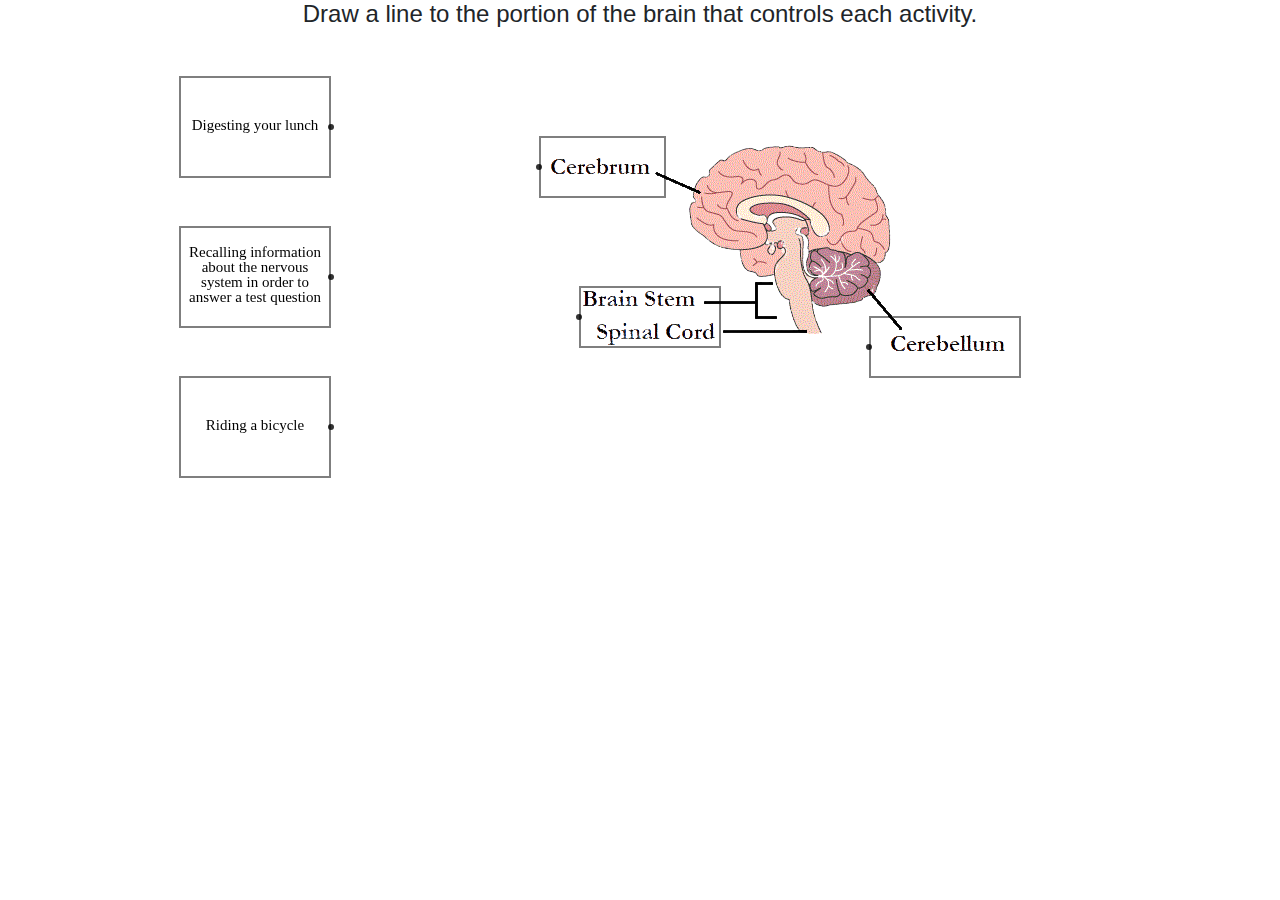
==== ConnectLines/slide12/index.html @ a7107f2c "iteration 1" ====
<!DOCTYPE html>

<html>
  <head>
    <!-- Headers -->
    <meta http-equiv="Content-Type" content="text/html; charset=UTF-8" />
    <meta name="viewport" content="width=device-width,initial-scale=1.0" />

    <link
      rel="stylesheet"
      href="https://stackpath.bootstrapcdn.com/bootstrap/4.4.1/css/bootstrap.min.css"
      integrity="sha384-Vkoo8x4CGsO3+Hhxv8T/Q5PaXtkKtu6ug5TOeNV6gBiFeWPGFN9MuhOf23Q9Ifjh"
      crossorigin="anonymous"
    />

    <link href="./css/style.css" rel="stylesheet" />

    <title>Slide 12</title>
  </head>

  <body>
    <h4>
      Draw a line to the portion of the brain that controls each activity.
    </h4>
    <div id="canvasDiv">
      <h4 id="result"></h4>
      <canvas id="canvas" width="1000" height="500"></canvas>
    </div>
    <img id="brain" class="imageAnswers" src="img/brain.png" />

    <script
      type="text/javascript"
      src="src/iframeResizer.contentWindow.min.js"
    ></script>

    <script
      src="https://code.jquery.com/jquery-3.4.1.min.js"
      integrity="sha256-CSXorXvZcTkaix6Yvo6HppcZGetbYMGWSFlBw8HfCJo="
      crossorigin="anonymous"
    ></script>
    <script
      src="https://cdn.jsdelivr.net/npm/popper.js@1.16.0/dist/umd/popper.min.js"
      integrity="sha384-Q6E9RHvbIyZFJoft+2mJbHaEWldlvI9IOYy5n3zV9zzTtmI3UksdQRVvoxMfooAo"
      crossorigin="anonymous"
    ></script>
    <script
      src="https://stackpath.bootstrapcdn.com/bootstrap/4.4.1/js/bootstrap.min.js"
      integrity="sha384-wfSDF2E50Y2D1uUdj0O3uMBJnjuUD4Ih7YwaYd1iqfktj0Uod8GCExl3Og8ifwB6"
      crossorigin="anonymous"
    ></script>

    <script src="src/main.js"></script>
  </body>
</html>
---- ConnectLines/slide12/css/style.css ----
body {
  background: transparent;
  display: flex;
  flex-direction: column;
  align-items: center;
  text-align: center;
  height: 100%;
  width: 100%;
}

#canvasDiv {
  display: flex;
  flex-direction: column;
  justify-content: start;
  align-items: center;
  height: 500px;
  width: 1000px;
}

/* Output if user got correct or wrong */
#result {
  font-size: 40px;
  position: absolute;
  z-index: 5;
}

/* Hide image answers that will later be drawn on canvas*/
.imageAnswers {
  visibility: hidden;
  height: 0px;
}

#canvas {
  background: transparent;
  position: absolute;
  height: 500px;
  width: 1000px;
}
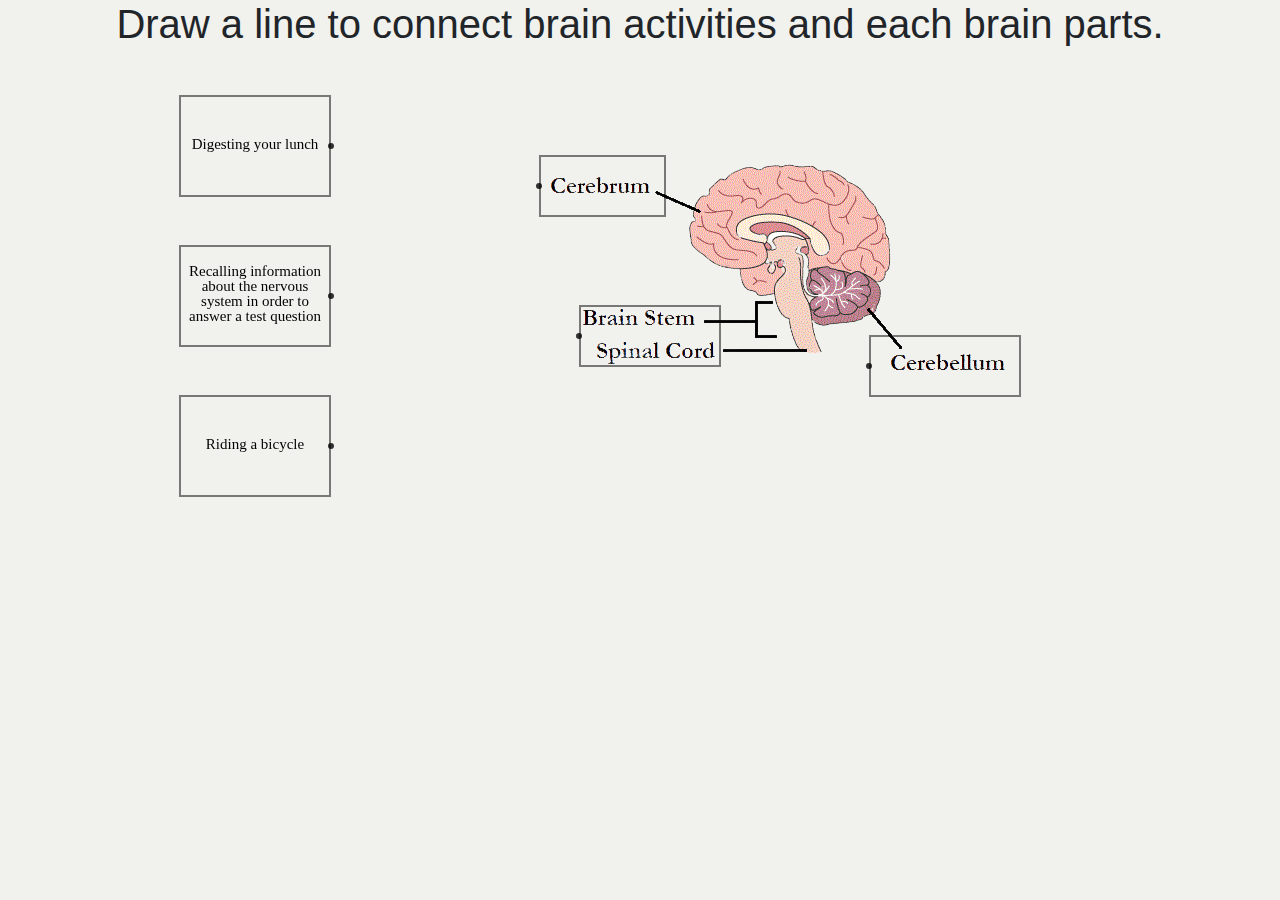
==== commit 6d015abe: "iteration 1" ====
--- a/ConnectLines/slide12/index.html
+++ b/ConnectLines/slide12/index.html
@@ -19,8 +19,8 @@
   </head>
 
   <body>
-    <h4>
-      Draw a line to the portion of the brain that controls each activity.
+    <h1>
+      Draw a line to connect brain activities and each brain parts.
     </h4>
     <div id="canvasDiv">
       <h4 id="result"></h4>
--- a/ConnectLines/slide12/css/style.css
+++ b/ConnectLines/slide12/css/style.css
@@ -1,5 +1,5 @@
 body {
-  background: transparent;
+  background-color: #f1f2ee;
   display: flex;
   flex-direction: column;
   align-items: center;
@@ -20,6 +20,7 @@
 /* Output if user got correct or wrong */
 #result {
   font-size: 40px;
+  font-weight: bold;
   position: absolute;
   z-index: 5;
 }
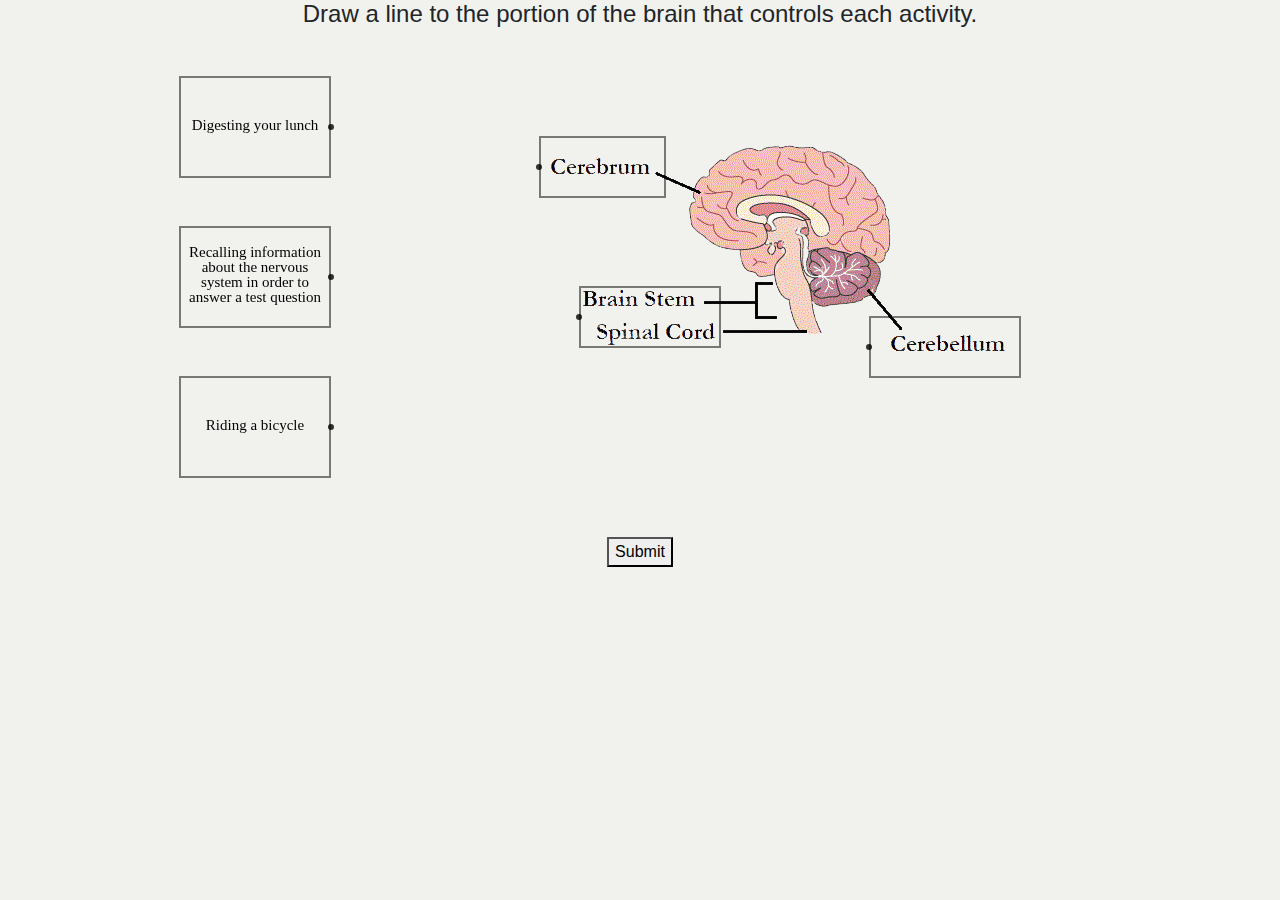
==== commit fbad7ddc: "Update index.html" ====
--- a/ConnectLines/slide12/index.html
+++ b/ConnectLines/slide12/index.html
@@ -19,8 +19,8 @@
   </head>
 
   <body>
-    <h1>
-      Draw a line to connect brain activities and each brain parts.
+    <h4>
+      Draw a line to the portion of the brain that controls each activity.
     </h4>
     <div id="canvasDiv">
       <h4 id="result"></h4>
@@ -50,5 +50,8 @@
     ></script>
 
     <script src="src/main.js"></script>
+    <div class="submit-container">
+      <button id="submit" >Submit</button>
+    </div>
   </body>
 </html>
